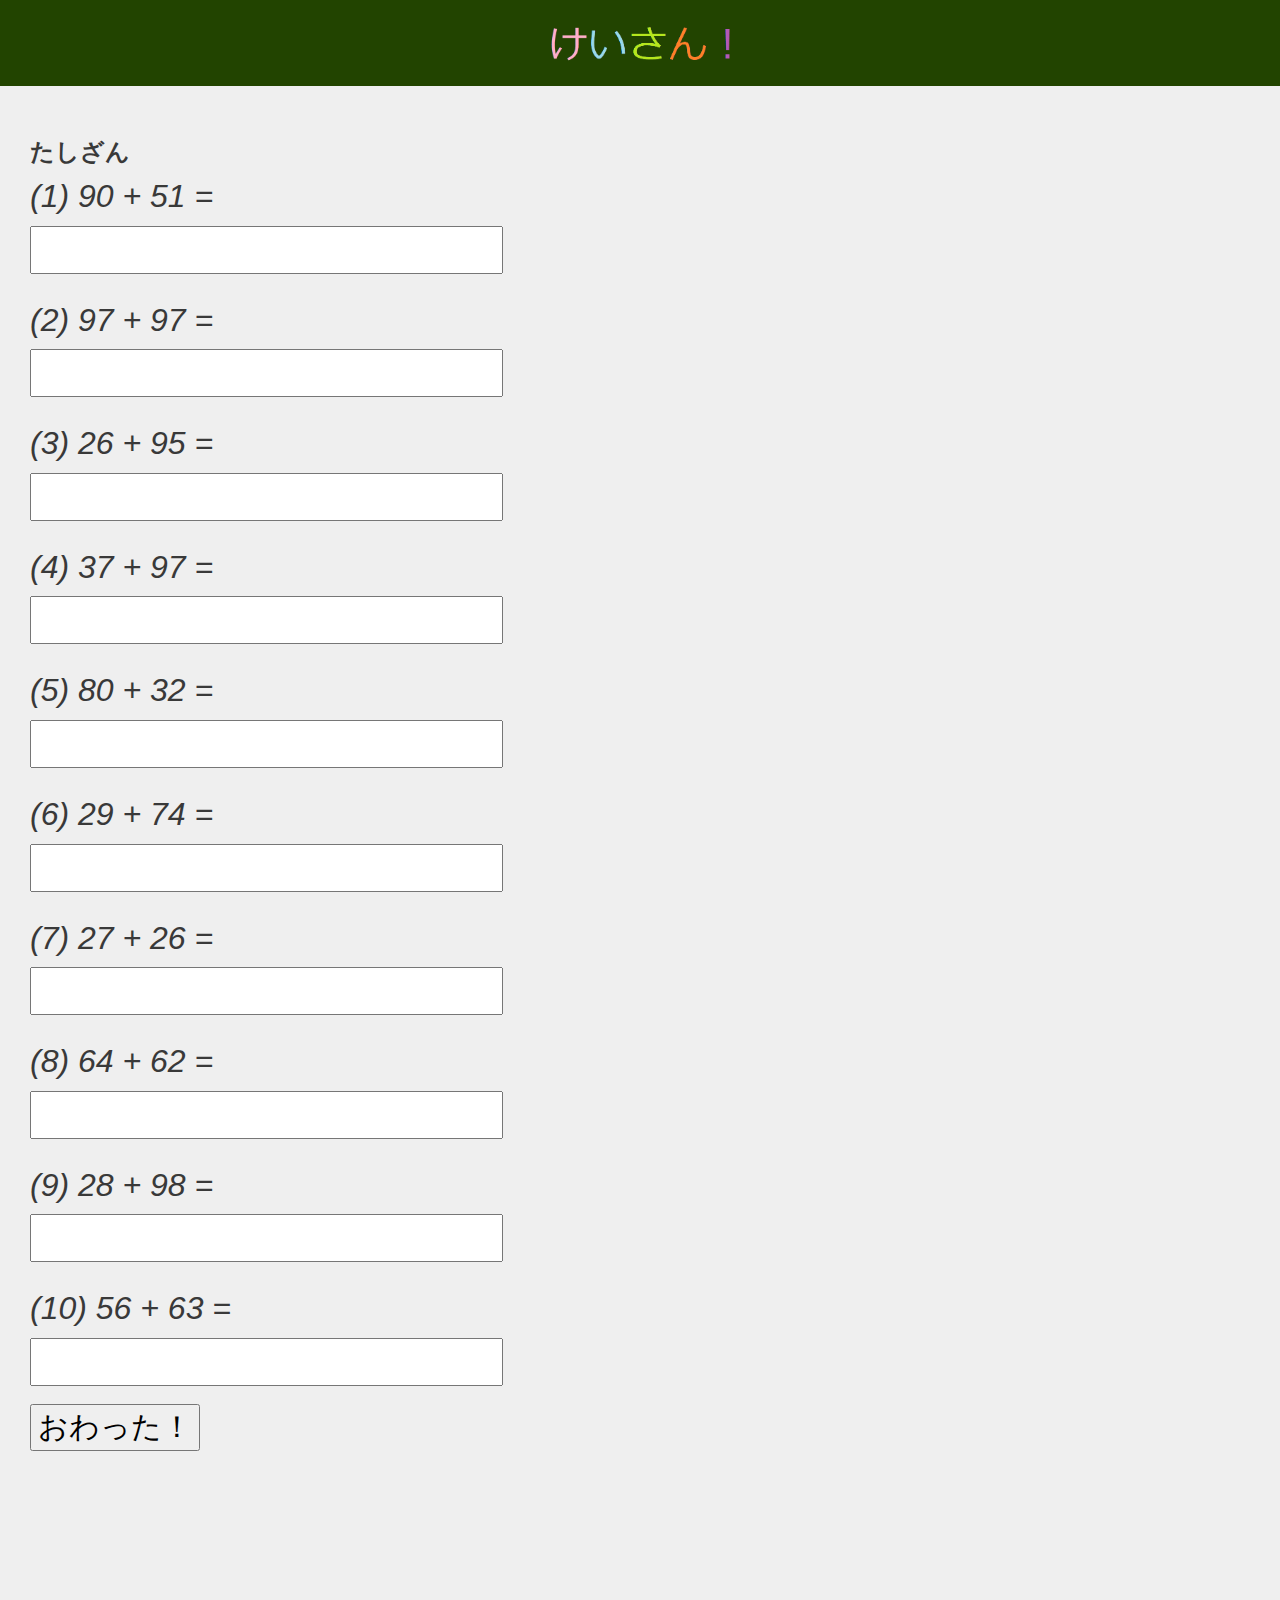
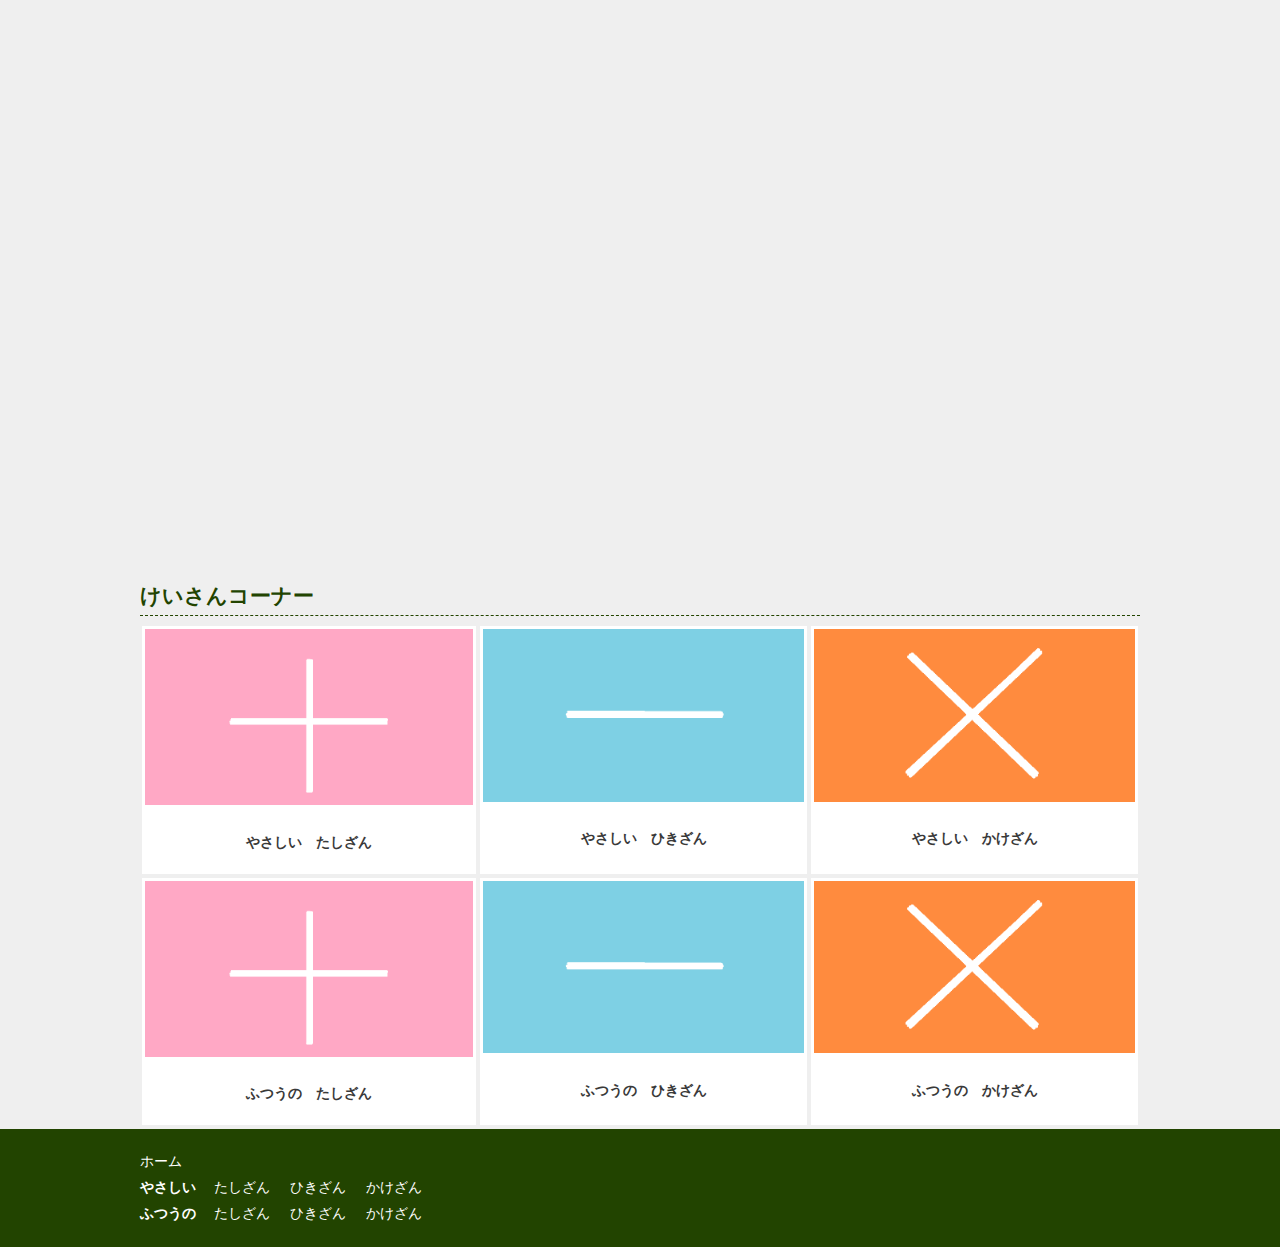
==== question/question++.html @ 1557f161 "Add files via upload" ====
<!doctype html>
<html lang="ja">
<head>
<meta charset="utf-8">
<meta name="viewport" content="width=device-width, initial-scale=1">
<meta http-equiv="x-ua-compatible" content="IE=edge">
<meta name="description" content="たしざんしよう！">
<title>ふつうの　たしざん！</title>
<link rel="stylesheet" href="../css/normalize.css">
<link rel="stylesheet" href="../css/main.css">
<script src="https://code.jquery.com/jquery-3.5.1.min.js"></script>
</head>
<body>
<!-- ========== header ========== -->
<header>
	<div class="container header-container">
		<div class="header-inner">
			<h1 class="header-logo"><a href="../index.html">
				<img src="../images/header_kokuban.png"  alt="けいさん！">
			</a></h1>
		</div>
	</div><!-- /header-container -->
</header>
<!-- ========== /header ========== -->
    
<!-- ========== main ========== -->
<section class="main">
	<div>
		<main>
            <h2 class="heading">たしざん</h2>
            <!-- 10個の計算式 -->
            <div>
                <i id="formula1">NaN</i>
                <form id="user_input1"><input type="number" name="input" class="figure"></form><br>
                <i id="formula2">NaN</i>
                <form id="user_input2"><input type="number" name="input" class="figure"></form><br>
                <i id="formula3">NaN</i>
                <form id="user_input3"><input type="number" name="input" class="figure"></form><br>
                <i id="formula4">NaN</i>
                <form id="user_input4"><input type="number" name="input" class="figure"></form><br>
                <i id="formula5">NaN</i>
                <form id="user_input5"><input type="number" name="input" class="figure"></form><br>
                <i id="formula6">NaN</i>
                <form id="user_input6"><input type="number" name="input" class="figure"></form><br>
                <i id="formula7">NaN</i>
                <form id="user_input7"><input type="number" name="input" class="figure"></form><br>
                <i id="formula8">NaN</i>
                <form id="user_input8"><input type="number" name="input" class="figure"></form><br>
                <i id="formula9">NaN</i>
                <form id="user_input9"><input type="number" name="input" class="figure"></form><br>
                <i id="formula10">NaN</i>
                <form id="user_input10"><input type="number" name="input" class="figure"></form><br>
            </div>

            <!-- result button -->
            <form action="#" id="result"><input type="submit" value="おわった！" class="button"></form>
            <br>
            <!-- 結果の表示 -->
            <div>
                <i id="result_heading"></i><br>
                <i id="answer1"></i><br>
                <i id="answer2"></i><br>
                <i id="answer3"></i><br>
                <i id="answer4"></i><br>
                <i id="answer5"></i><br>
                <i id="answer6"></i><br>
                <i id="answer7"></i><br>
                <i id="answer8"></i><br>
                <i id="answer9"></i><br>
                <i id="answer10"></i><br>
            </div>
            <script>
                // 計算式の変数
                let user_input, no, i;
                // 計算式のリスト
                let number1 = [];
                let number2 = [];
                let answer = [];
                // id のリスト
                const formula_list = ["formula1","formula2","formula3","formula4","formula5","formula6","formula7","formula8","formula9","formula10"];
                const user_input_list = ["user_input1","user_input2","user_input3","user_input4","user_input5","user_input6","user_input7","user_input8","user_input9","user_input10"];
                const answer_list = ["answer1","answer2","answer3","answer4","answer5","answer6","answer7","answer8","answer9","answer10"];
                
                // 計算式
                for(i = 0; i < 10; i++){
                    no = i + 1;
                    number1[i] = Math.floor(Math.random()*100);
                    number2[i] = Math.floor(Math.random()*100);
                    
                    answer[i] = number1[i] + number2[i];
                    
                    document.getElementById(formula_list[i]).textContent = '(' + no + ') ' + number1[i] + ' + ' + number2[i] + ' =';
                }
                
                // 結果&答え の出力
                document.getElementById('result').onsubmit = function(){
                    result_heading.textContent = 'こたえあわせ';
                    for(i = 0; i < 10; i++){
                        no = i + 1;
                        user_input = document.getElementById(user_input_list[i]).input.value;
                        if(user_input == answer[i]){
                            document.getElementById(answer_list[i]).textContent = '(' + no + ') ' + number1[i] + ' + ' + number2[i] + ' = ' + user_input  + '　せいかい！　' + 'こたえは　' + answer[i];
                        }
                        else{
                            document.getElementById(answer_list[i]).textContent = '(' + no + ') ' + number1[i] + ' + ' + number2[i] + ' = ' + user_input  + '　ざんねん...　' + 'こたえは　' + answer[i];
                        }
                    }
                    return false;
                }

                // バグ対策
                document.getElementById('user_input1').onsubmit = function(){
                    return false;
                }
                document.getElementById('user_input2').onsubmit = function(){
                    return false;
                }
                document.getElementById('user_input3').onsubmit = function(){
                    return false;
                }
                document.getElementById('user_input4').onsubmit = function(){
                    return false;
                }
                document.getElementById('user_input5').onsubmit = function(){
                    return false;
                }
                document.getElementById('user_input6').onsubmit = function(){
                    return false;
                }
                document.getElementById('user_input7').onsubmit = function(){
                    return false;
                }
                document.getElementById('user_input8').onsubmit = function(){
                    return false;
                }
                document.getElementById('user_input9').onsubmit = function(){
                    return false;
                }
                document.getElementById('user_input10').onsubmit = function(){
                    return false;
                }
            </script> 
        </main>
    </div>
</section>

<section class="main">
    <div class="container">
        <h2 class="home-h2">けいさんコーナー</h2>
                <ul class="home-course">
                    
                    <li>
                        <a href="question+.html"><figure><img src="../images/+font2.png" alt="たしざん">
                        <figcaption>やさしい　たしざん</figcaption>
                        </figure></a>
                    </li>
                    <li>
                        <a href="question-.html"><figure><img src="../images/-font2.png" alt="ひきざん">
                        <figcaption>やさしい　ひきざん</figcaption>
                        </figure></a>
                    </li>
                    <li>
                        <a href="question%C3%97.html"><figure><img src="../images/×font.png" alt="かけざん">
                        <figcaption>やさしい　かけざん</figcaption>
                        </figure></a>
                    </li>
                </ul>
                <ul class="home-course">
                    
                    <li>
                        <a href="question++.html"><figure><img src="../images/+font2.png" alt="たしざん">
                        <figcaption>ふつうの　たしざん</figcaption>
                        </figure></a>
                    </li>
                    <li>
                        <a href="question--.html"><figure><img src="../images/-font2.png" alt="ひきざん">
                        <figcaption>ふつうの　ひきざん</figcaption>
                        </figure></a>
                    </li>
                    <li>
                        <a href="question%C3%97%C3%97.html"><figure><img src="../images/×font.png" alt="かけざん">
                        <figcaption>ふつうの　かけざん</figcaption>
                        </figure></a>
                    </li>
                </ul>
    </div>
</section>
    
<!-- ========== footer ========== -->
<footer>
	<div class="container footer-container">
	   	<ul class="footer-nav">
			<li><a href="../index.html">ホーム</a></li>
            <br>
            <strong>やさしい　</strong>
		    <li><a href="question+.html">たしざん</a></li>
		    <li><a href="question-.html">ひきざん</a></li>
            <li><a href="question%C3%97.html">かけざん</a></li>
            <br>
            <strong>ふつうの　</strong>
            <li><a href="question++.html">たしざん</a></li>
		    <li><a href="question--.html">ひきざん</a></li>
            <li><a href="question%C3%97%C3%97.html">かけざん</a></li>
	    </ul><!-- /.footer-nav -->
		<!--p class="footer-copyright">
		</p--><!-- /.footer-copyright -->
	</div><!-- /.footer-container -->
</footer>
<!-- ========== /footer ========== -->

<script src="../script.js"></script>
</body>
</html>
---- css/main.css ----
@charset "utf-8";

/* ========== すべて共通 ========== */
html, body {
	font-size: 16px;
	font-family: sans-serif;
	color: #393939;
	background: #efefef;
}
body, div, p, h1, h2, ul, figure, i {
	margin: 0;
	padding: 0;
}
p, td, th, li, i {
	line-height: 1.8;
}
img {
	width: 100%;
	height: auto;
}
a {
	color: #709a00;
}
a:hover {
	color: #95cd00;
}
a:active {
	color: #4b6700;
}
.img-responsive {
	display: block;
	max-width: 100%;
	height: auto;
}
/* 共通の見出し */
main h1 {
	margin-bottom: 1rem;
	border-bottom: 1px dashed #224400;
	font-weight: normal;
	font-size: 1.6rem;
}

.container {
	margin: 0 auto;
	padding-left: 10px;
	padding-right: 10px;
	max-width: 1000px;
}
@media screen and (min-width: 768px) {
	.container {
		padding-left: 20px;
		padding-right: 20px;
	}
}

/* ========== ヘッダー ========== */
header {
	background: #224400;
}
.header-inner {
	display: flex;
	justify-content: space-around;
	align-items: center;
}
.header-logo {
	padding: 10px 0;
	width: 160px;
	height: 37px;
}

@media screen and (min-width: 768px) {
	.header-logo {
		padding: 20px 0;
		width: 200px;
		height: 46px;
	}
}



/* ========== メインエリア基本レイアウト ========== */
main {
	padding-top: 50px;
	padding-bottom: 50px;
	background: #efefef;
}

@media screen and (min-width: 767px) {
	main {
		padding-left: 30px;
		padding-right: 30px;
	}
}

/* ========== フッター ========== */
footer {
	background: #224400;
	font-size: 0.9rem;
	color: #fff;
}
.footer-container {
	padding-top: 20px;
	padding-bottom: 20px;
}
.footer-nav {
	list-style-type: none;
}
.footer-nav li {
	display: inline;
	padding: 0 1rem 0 0;
}
.footer-nav a {
	color: #fff;
	text-decoration: none;
}
.footer-nav a:hover {
	opacity: 0.5;
}

/* ========== index.html トップページ ========== */

/* キャッチコピー */
.home-maincopy {
	text-align: center;
	font-size: 1.4rem;
}
.home-maincopy strong {
	color: #c84040;
}

@media screen and (min-width: 767px) {
	.home-maincopy {
		font-size: 2.4rem;
	}
}


/* 見出し */
.home-h2 {
	padding-bottom: 5px;
	margin: 30px 0 10px 0;
	color: #224400;
	border-bottom: 1px dashed #224400;
	font-size: 1.3rem;
}

/* コース一覧 */
.home-course {
	display: flex;
	flex-flow: column;
}
.home-course li {
	flex: 1 1 auto;
	margin: 0 2px 4px 2px;
	border: solid 3px #fff;
	list-style-type: none;
	background: #fff;
}


/* 画面幅が広い（タブレット・パソコン向け） */
@media screen and (min-width: 768px) {
	.home-course {
		flex-flow: row;
	}
}

.home-course a {
	color: #393939;
	text-decoration: none;
}

.home-course figure:hover {
	opacity: 0.5;
}

.home-course figcaption {
	padding: 15px 0;
	font-size: 0.9rem;
	font-weight: bold;
	text-align: center;
}


/*　========== 計算コーナー ========== */

.attention{
    font-size: 16px;
    color:darkred;
}

/*　計算式 */
i{
    font-size: 32px;
}

/* テキスト */
.figure{
    display: block;
    font-size: 36px;
    
}

/* といた！button */
.button{
    display: block;
    font-size: 30px;
}
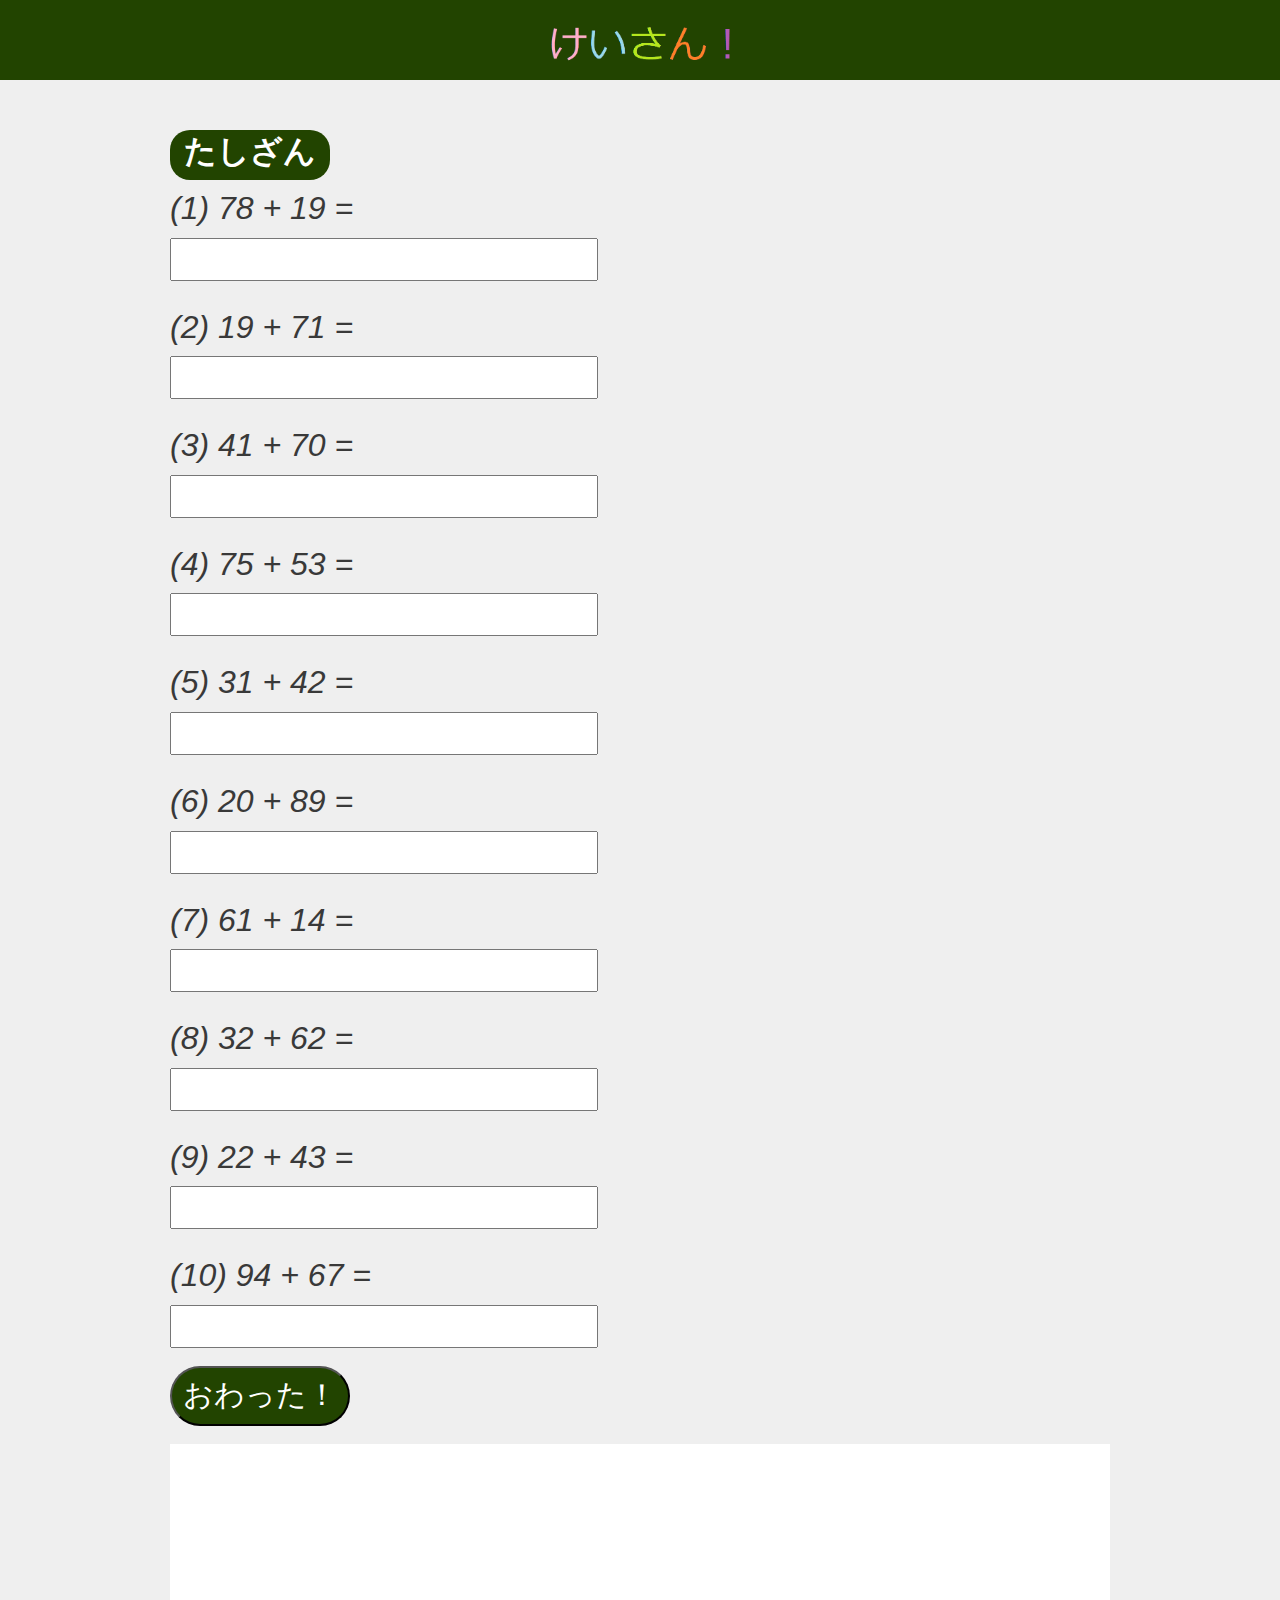
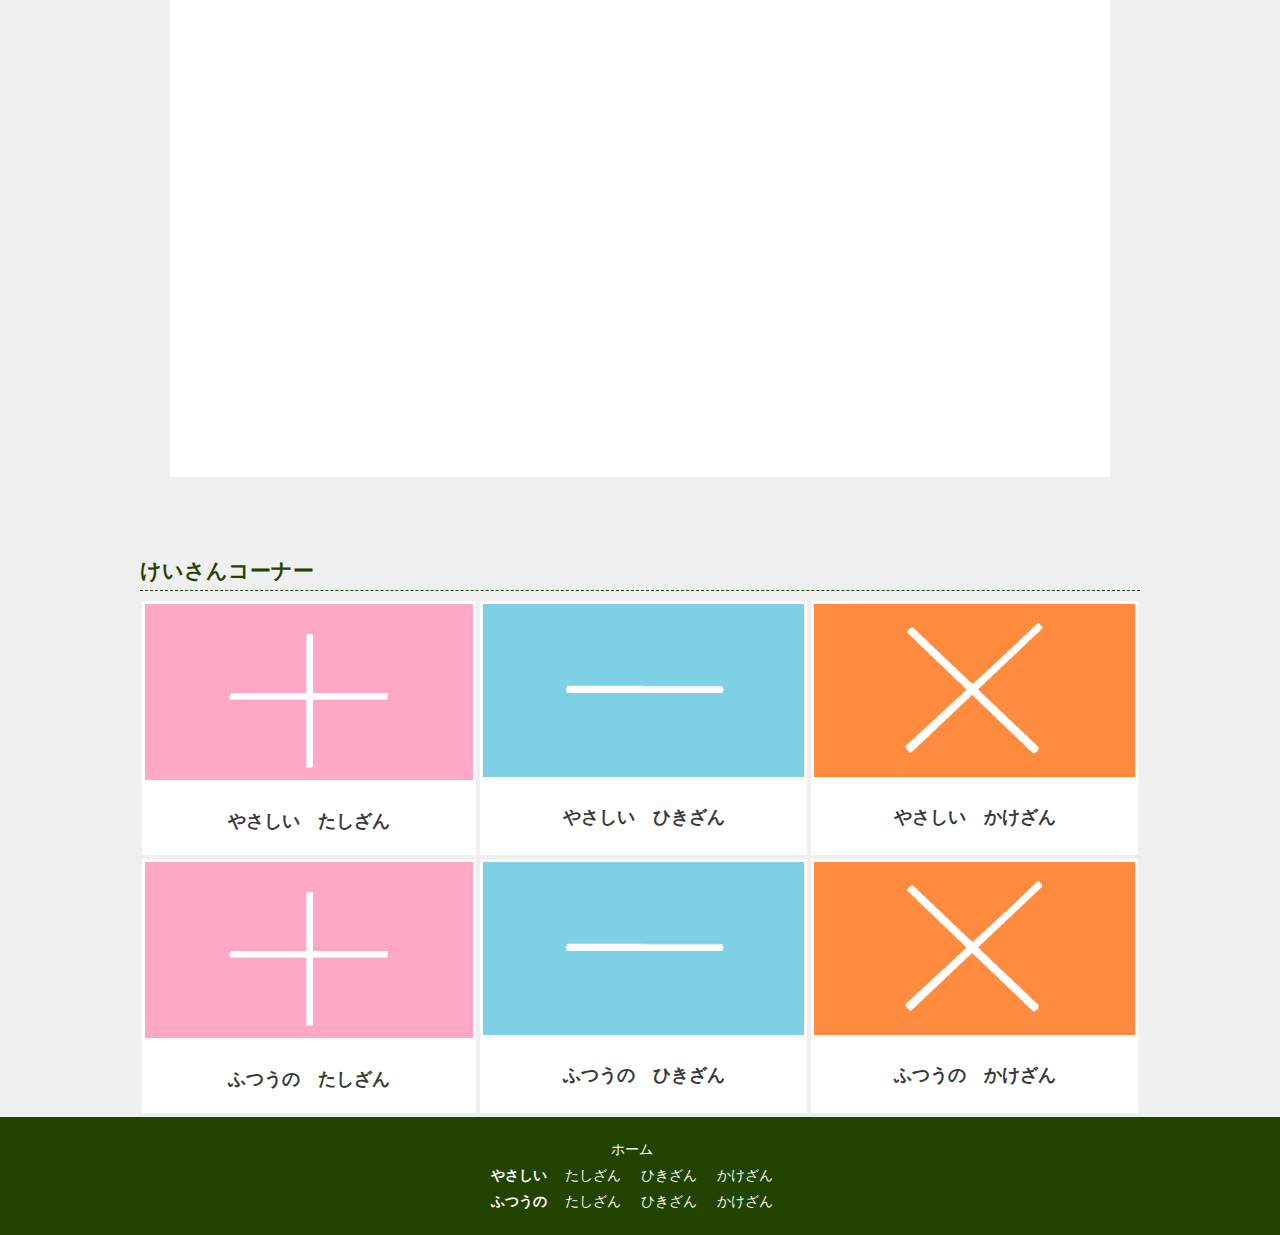
==== commit d6adb590: "Add files via upload" ====
--- a/question/question++.html
+++ b/question/question++.html
@@ -25,7 +25,7 @@
     
 <!-- ========== main ========== -->
 <section class="main">
-	<div>
+	<div class="container">
 		<main>
             <h2 class="heading">たしざん</h2>
             <!-- 10個の計算式 -->
@@ -56,7 +56,7 @@
             <form action="#" id="result"><input type="submit" value="おわった！" class="button"></form>
             <br>
             <!-- 結果の表示 -->
-            <div>
+            <div class="result">
                 <i id="result_heading"></i><br>
                 <i id="answer1"></i><br>
                 <i id="answer2"></i><br>
@@ -151,17 +151,17 @@
                     
                     <li>
                         <a href="question+.html"><figure><img src="../images/+font2.png" alt="たしざん">
-                        <figcaption>やさしい　たしざん</figcaption>
+                        <figcaption><p class="course">やさしい　たしざん</p></figcaption>
                         </figure></a>
                     </li>
                     <li>
                         <a href="question-.html"><figure><img src="../images/-font2.png" alt="ひきざん">
-                        <figcaption>やさしい　ひきざん</figcaption>
+                        <figcaption><p class="course">やさしい　ひきざん</p></figcaption>
                         </figure></a>
                     </li>
                     <li>
                         <a href="question%C3%97.html"><figure><img src="../images/×font.png" alt="かけざん">
-                        <figcaption>やさしい　かけざん</figcaption>
+                        <figcaption><p class="course">やさしい　かけざん</p></figcaption>
                         </figure></a>
                     </li>
                 </ul>
@@ -169,17 +169,17 @@
                     
                     <li>
                         <a href="question++.html"><figure><img src="../images/+font2.png" alt="たしざん">
-                        <figcaption>ふつうの　たしざん</figcaption>
+                        <figcaption><p class="course">ふつうの　たしざん</p></figcaption>
                         </figure></a>
                     </li>
                     <li>
                         <a href="question--.html"><figure><img src="../images/-font2.png" alt="ひきざん">
-                        <figcaption>ふつうの　ひきざん</figcaption>
+                        <figcaption><p class="course">ふつうの　ひきざん</p></figcaption>
                         </figure></a>
                     </li>
                     <li>
                         <a href="question%C3%97%C3%97.html"><figure><img src="../images/×font.png" alt="かけざん">
-                        <figcaption>ふつうの　かけざん</figcaption>
+                        <figcaption><p class="course">ふつうの　かけざん</p></figcaption>
                         </figure></a>
                     </li>
                 </ul>
--- a/css/main.css
+++ b/css/main.css
@@ -65,18 +65,21 @@
 .header-logo {
 	padding: 10px 0;
 	width: 160px;
-	height: 37px;
+	height: 46px;
 }
 
 @media screen and (min-width: 768px) {
 	.header-logo {
 		padding: 20px 0;
 		width: 200px;
-		height: 46px;
-	}
-}
-
-
+		height: 40px;
+	}
+}
+
+/* 掲示板 */
+.news{
+	display: block;
+}
 
 /* ========== メインエリア基本レイアウト ========== */
 main {
@@ -85,7 +88,7 @@
 	background: #efefef;
 }
 
-@media screen and (min-width: 767px) {
+@media screen and (min-width: 768px) {
 	main {
 		padding-left: 30px;
 		padding-right: 30px;
@@ -104,6 +107,7 @@
 }
 .footer-nav {
 	list-style-type: none;
+	text-align: center;
 }
 .footer-nav li {
 	display: inline;
@@ -128,7 +132,7 @@
 	color: #c84040;
 }
 
-@media screen and (min-width: 767px) {
+@media screen and (min-width: 768px) {
 	.home-maincopy {
 		font-size: 2.4rem;
 	}
@@ -147,7 +151,6 @@
 /* コース一覧 */
 .home-course {
 	display: flex;
-	flex-flow: column;
 }
 .home-course li {
 	flex: 1 1 auto;
@@ -156,12 +159,37 @@
 	list-style-type: none;
 	background: #fff;
 }
-
+.course{
+	padding: 0;
+	margin: 0;
+	font-size: 10px;
+}
+
+/* やりかた */
+.way{
+	display: block;
+}
+
+.btn{
+	outline: none;
+	background-color: #224400;
+	color: #fff;
+	border-radius: 30px;
+	text-align: center;
+}
+
+.attention{
+    font-size: 16px;
+    color:darkred;
+}
 
 /* 画面幅が広い（タブレット・パソコン向け） */
-@media screen and (min-width: 768px) {
+@media screen and (min-width: 700px) {
 	.home-course {
 		flex-flow: row;
+	}
+	.course{
+		font-size: 18px;
 	}
 }
 
@@ -184,9 +212,14 @@
 
 /*　========== 計算コーナー ========== */
 
-.attention{
-    font-size: 16px;
-    color:darkred;
+.heading{
+	background-color: #224400;
+	color: #fff;
+	width: 160px;
+	height: 50px;
+	font-size: 32px;
+	border-radius: 20px;
+	text-align: center;
 }
 
 /*　計算式 */
@@ -196,14 +229,29 @@
 
 /* テキスト */
 .figure{
-    display: block;
-    font-size: 36px;
-    
+	display: block;
+	font-size: 32px;
 }
 
 /* といた！button */
 .button{
-    display: block;
-    font-size: 30px;
-}
-
+	display: block;
+	outline: none;
+	background-color: #224400;
+	color: #fff;
+	width: 180px;
+	height: 60px;
+	font-size: 30px;
+	border-radius: 30px;
+	text-align: center;
+	cursor: pointer;
+}
+
+.button:hover{
+	opacity: 0.8;
+}
+
+/* 答え合わせ */
+.result{
+	background-color: #fff;
+}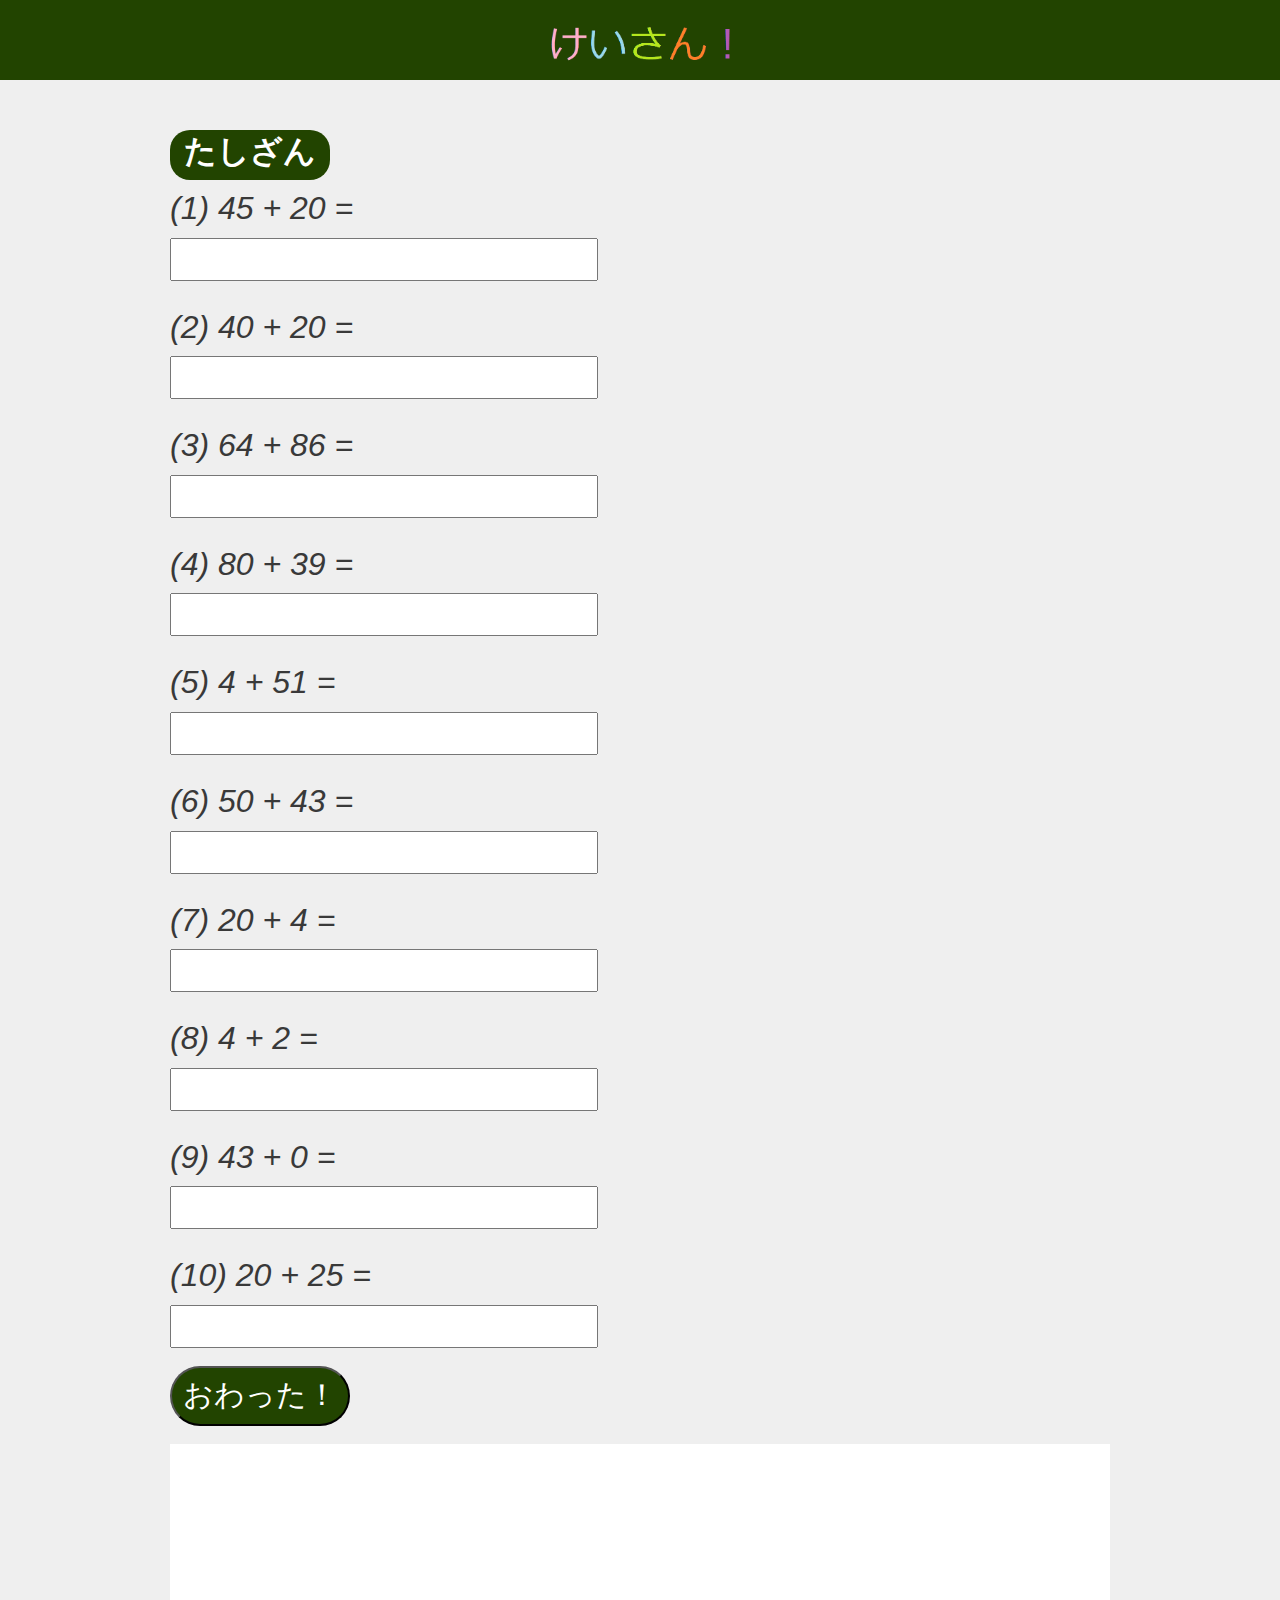
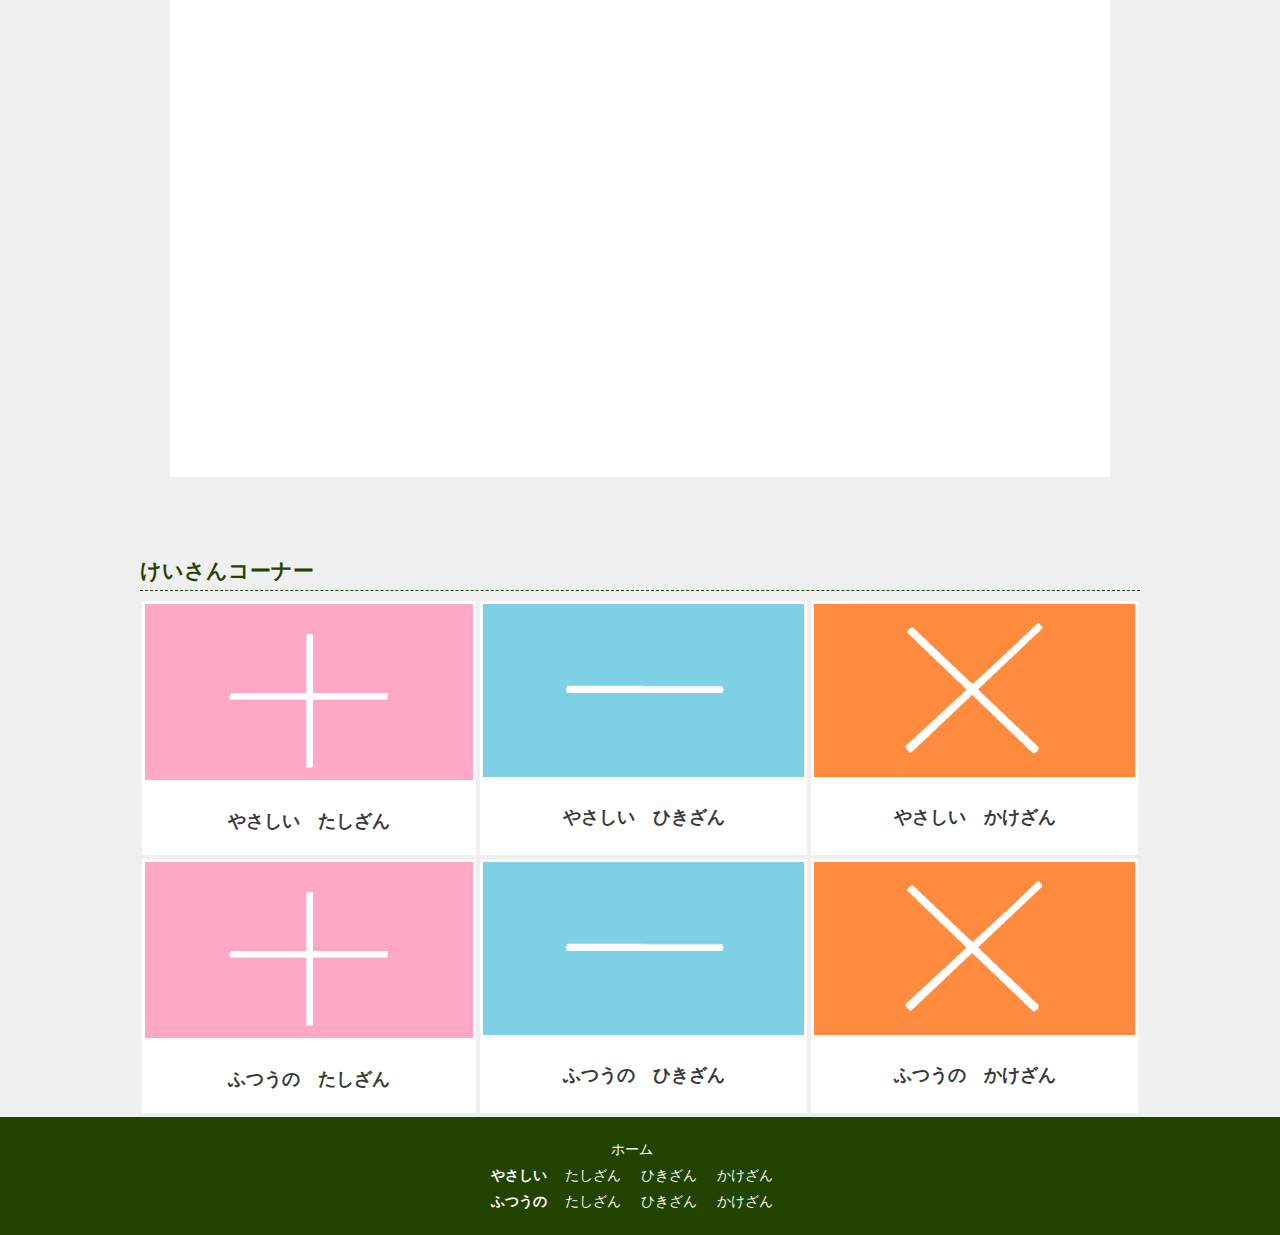
==== commit 8b63ca36: "Add files via upload" ====
--- a/question/question++.html
+++ b/question/question++.html
@@ -107,39 +107,8 @@
                     }
                     return false;
                 }
-
-                // バグ対策
-                document.getElementById('user_input1').onsubmit = function(){
-                    return false;
-                }
-                document.getElementById('user_input2').onsubmit = function(){
-                    return false;
-                }
-                document.getElementById('user_input3').onsubmit = function(){
-                    return false;
-                }
-                document.getElementById('user_input4').onsubmit = function(){
-                    return false;
-                }
-                document.getElementById('user_input5').onsubmit = function(){
-                    return false;
-                }
-                document.getElementById('user_input6').onsubmit = function(){
-                    return false;
-                }
-                document.getElementById('user_input7').onsubmit = function(){
-                    return false;
-                }
-                document.getElementById('user_input8').onsubmit = function(){
-                    return false;
-                }
-                document.getElementById('user_input9').onsubmit = function(){
-                    return false;
-                }
-                document.getElementById('user_input10').onsubmit = function(){
-                    return false;
-                }
             </script> 
+            <script src="../js/bug_control.js"></script>
         </main>
     </div>
 </section>
